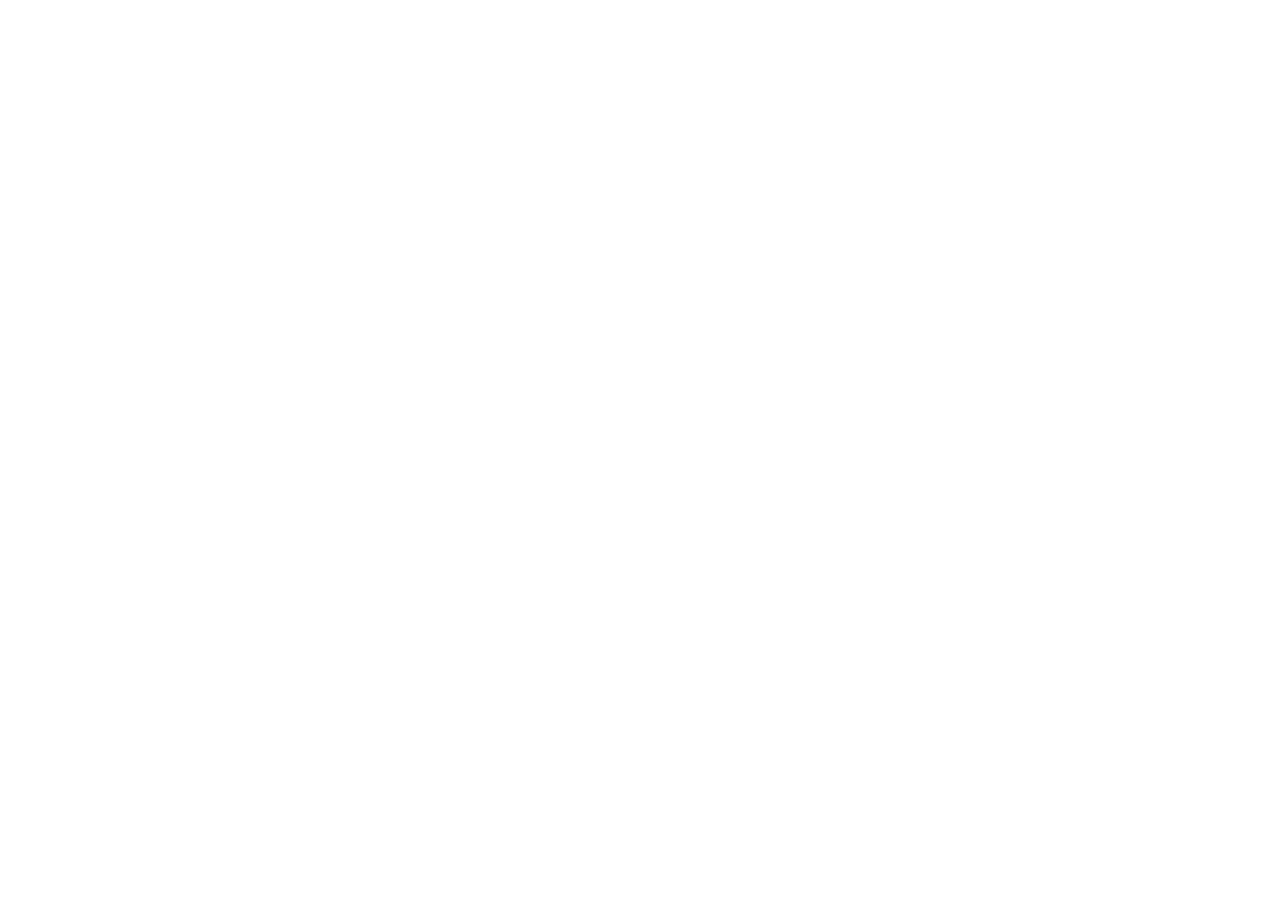
==== index.html @ fbfb3c3e "First Commit" ====
<!DOCTYPE html>
<html lang="en">
<head>
    <meta charset="UTF-8">
    <meta http-equiv="X-UA-Compatible" content="IE=edge">
    <meta name="viewport" content="width=device-width, initial-scale=1.0">
    <title>Document</title>
</head>
<body>
    
</body>
</html>
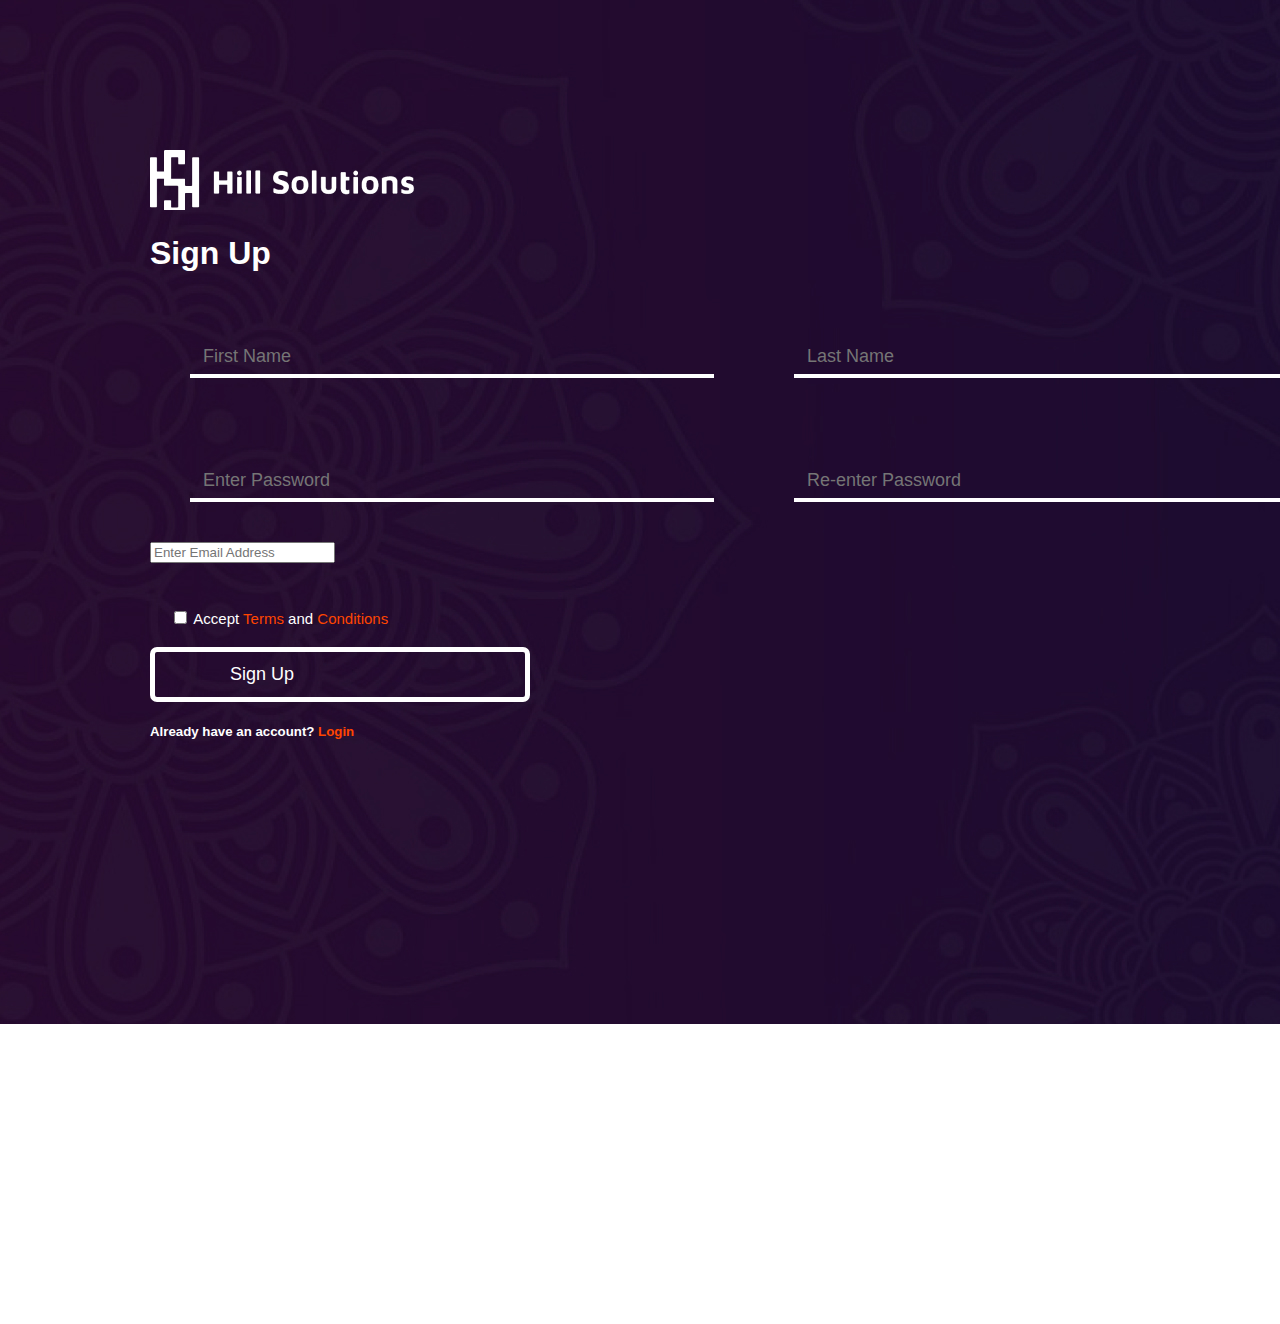
==== commit d241c37b: "SignUp Page" ====
--- a/index.html
+++ b/index.html
@@ -1,12 +1,63 @@
 <!DOCTYPE html>
-<html lang="en">
-<head>
-    <meta charset="UTF-8">
-    <meta http-equiv="X-UA-Compatible" content="IE=edge">
-    <meta name="viewport" content="width=device-width, initial-scale=1.0">
-    <title>Document</title>
-</head>
-<body>
-    
-</body>
-</html>+<html>
+    <head>
+        <title> FIGMA MOCKUP</title>
+        <link rel="stylesheet" href="style2.css">
+    </head>
+
+    <body>
+        <div class="top">
+        <img src="logo.png" alt="img" class="top-img">
+        </div>
+
+        <div class="signup">
+
+            <h1>Sign Up</h1>
+        
+            <form>
+            <div class="form-details">  
+                
+            <div class="spaced-items">
+
+            <div class="textbox">
+                <input type="text" placeholder="First Name" name="" value="">
+            </div>
+        
+            <div class="textbox">
+                <input type="text" placeholder="Last Name" name="" value="">
+            </div>
+
+            <div class="textbox">
+                <input type="text" placeholder="Enter Password" name="" value="">
+            </div>
+
+            <div class="textbox">
+                <input type="text" placeholder="Re-enter Password" name="" value="">
+            </div>
+
+            </div>
+
+            <div class="textbox1">
+                <input type="text" placeholder="Enter Email Address" name="" value="">
+            </div>
+
+            <div class="terms">
+                <label>
+                    <input type="checkbox" id="box">
+                    Accept <span class="color">Terms</span> and <span class="color">Conditions </span> 
+                </label>
+            </div>
+
+            <div class="signup2">
+                <input type="button" class="button" value="Sign Up">
+            </div>
+
+            <h5>Already have an account? <span class="color">  Login</span></h5>
+        
+        </div>
+        </form>
+        
+    </div>
+    </body>
+
+</html>
--- a/style2.css
+++ b/style2.css
@@ -0,0 +1,83 @@
+body{
+    background: url(Rectangle\ 1.jpg);
+    background-repeat: no-repeat;
+    background-position: absolute;
+    width: 1440px;
+    height: 1024px;
+    justify-content: center;
+    align-items: center;
+    margin: 100px 100px 100px;
+    padding: 50px;
+    font-family: -apple-system, BlinkMacSystemFont, 'Segoe UI', Roboto, Oxygen, Ubuntu, Cantarell, 'Open Sans', 'Helvetica Neue', sans-serif
+}
+
+h1{
+    color: #ffffff;
+}
+h5{
+    color: #ffffff;
+}
+.signup{
+    margin: 0px;
+    padding-right: 0;
+}
+.form-details{
+
+}
+
+.textbox{
+    color: #959595;
+    width: 35%;
+    overflow: hidden;
+    font-size: 25px;
+    padding: 5px 10px;
+    margin: 40px ;
+    border-bottom: 4px solid #ffffff;
+}
+
+.textbox input{
+    border: none;
+    outline: none;
+    background: none;
+    color: #959595;
+    font-size: large;
+    width: 200px;
+    margin: 1px;
+}
+
+.terms{
+    padding: 20px;
+    margin-top: 25px;
+    font-size: 15px;
+    color: #ffffff;
+}
+
+span.color{
+    color: orangered;
+}
+
+.spaced-items{
+    display: flex;
+    flex-wrap: wrap;
+}
+
+.signup2{
+    color: #ffffff;
+    width: 25%;
+    background: none;
+    border: 5px solid #ffffff;
+    border-radius: 7px;
+    padding: 5px;
+}
+
+.signup2 input{
+    border: none;
+    outline: none;
+    background: none;
+    color: #ffffff;
+    font-size: large;
+    width: 200px;
+    margin: 2px;
+    padding: 5px;
+    text-align: center;
+}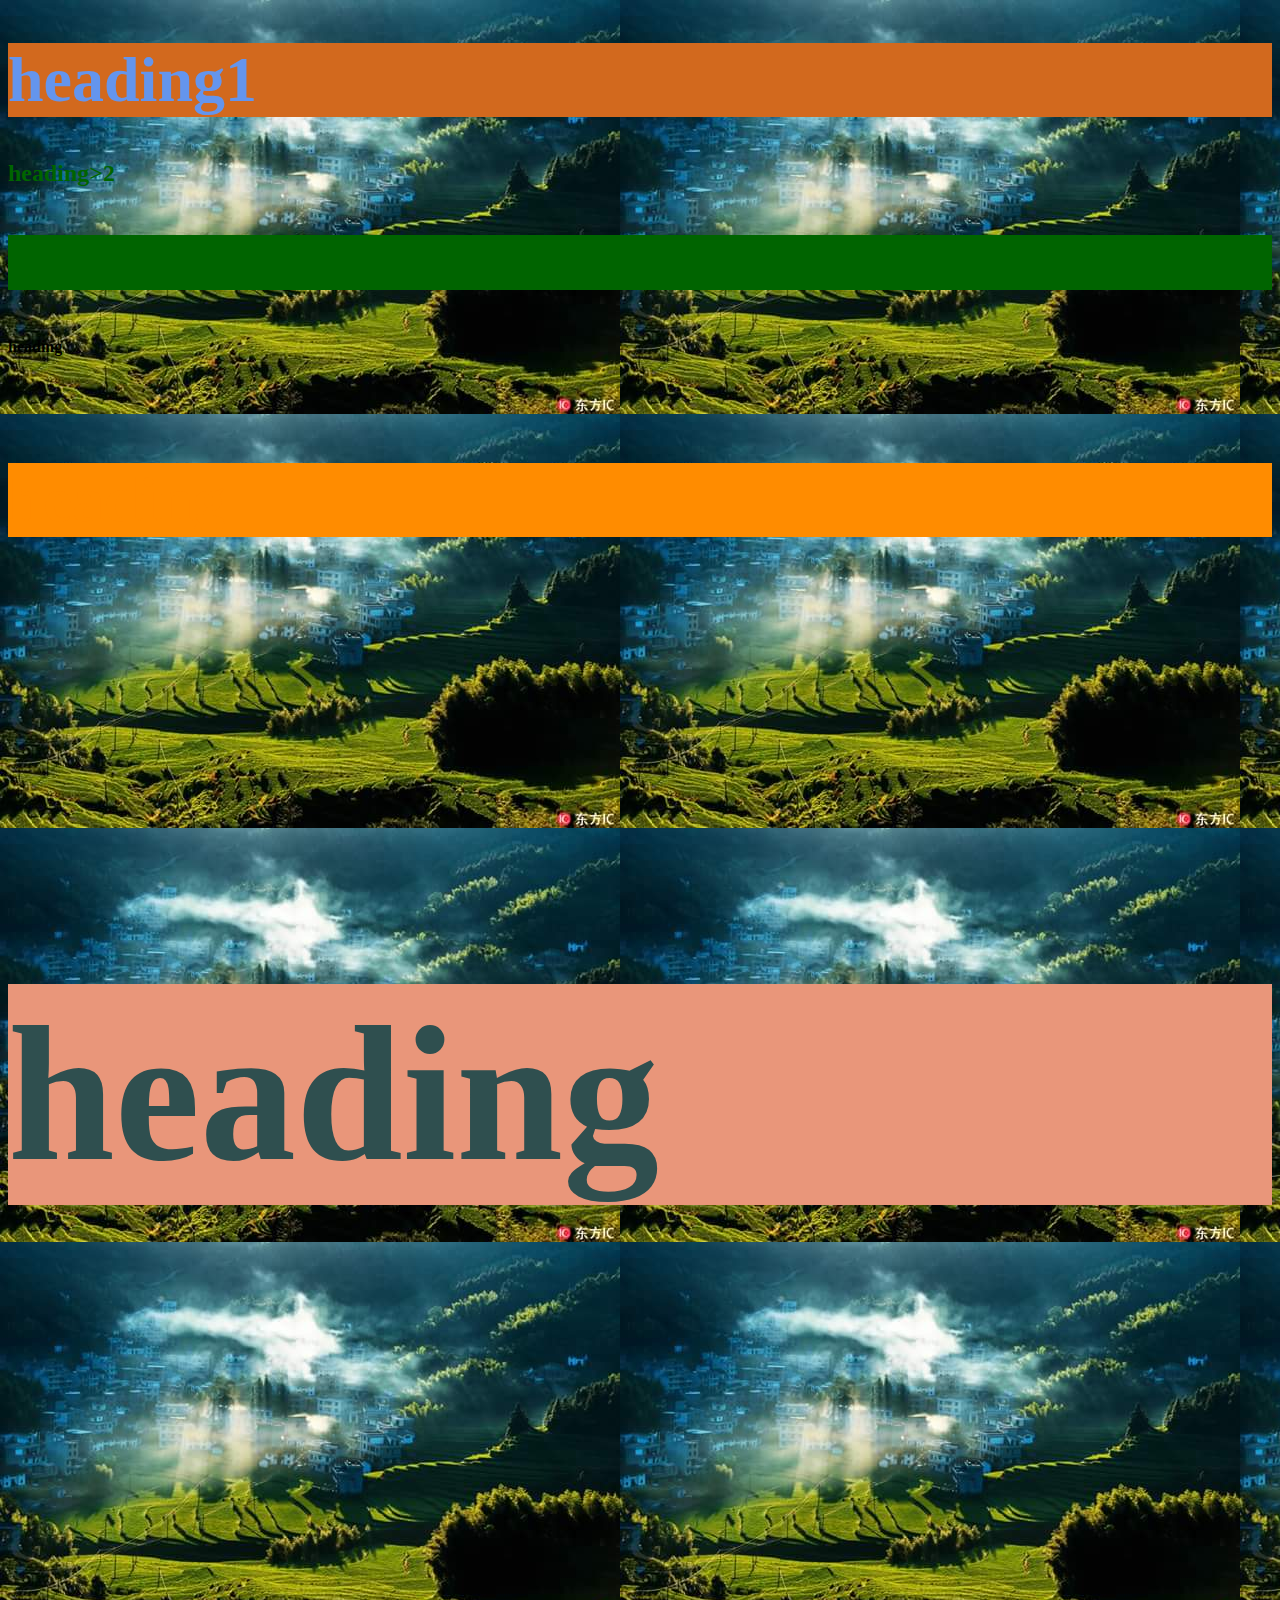
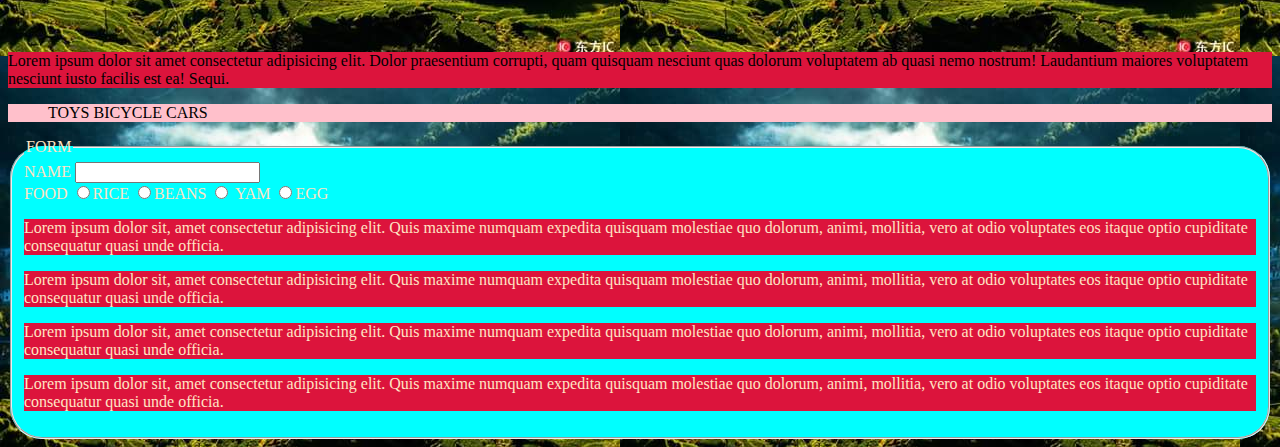
==== commit 8636abd7: "first commit" ====
--- a/index.html
+++ b/index.html
@@ -1,63 +1,47 @@
+<!DOCTPE html>
 <!DOCTYPE html>
-<html>
-    <head>
-        <title> FIGMA MOCKUP</title>
-        <link rel="stylesheet" href="style2.css">
-    </head>
+<html lang="en">
+<head>
+    <meta charset="UTF-8">
+    <meta http-equiv="X-UA-Compatible" content="IE=edge">
+    <meta name="viewport" content="width=device-width, initial-scale=1.0">
+    <title>Document</title>
+    <link rel="stylesheet" href="index.css">
+</head>
+<body>
+    <h1>heading1</h1>
+    <h2>heading>2</h2>
+    <h3>heading</h3>
+    <h4>heading</h4>
+    <h5>heading</h5>
+    <h6>heading</h6>
 
-    <body>
-        <div class="top">
-        <img src="logo.png" alt="img" class="top-img">
-        </div>
-
-        <div class="signup">
-
-            <h1>Sign Up</h1>
-        
-            <form>
-            <div class="form-details">  
-                
-            <div class="spaced-items">
-
-            <div class="textbox">
-                <input type="text" placeholder="First Name" name="" value="">
-            </div>
-        
-            <div class="textbox">
-                <input type="text" placeholder="Last Name" name="" value="">
-            </div>
-
-            <div class="textbox">
-                <input type="text" placeholder="Enter Password" name="" value="">
-            </div>
-
-            <div class="textbox">
-                <input type="text" placeholder="Re-enter Password" name="" value="">
-            </div>
-
-            </div>
-
-            <div class="textbox1">
-                <input type="text" placeholder="Enter Email Address" name="" value="">
-            </div>
-
-            <div class="terms">
-                <label>
-                    <input type="checkbox" id="box">
-                    Accept <span class="color">Terms</span> and <span class="color">Conditions </span> 
-                </label>
-            </div>
-
-            <div class="signup2">
-                <input type="button" class="button" value="Sign Up">
-            </div>
-
-            <h5>Already have an account? <span class="color">  Login</span></h5>
-        
-        </div>
-        </form>
-        
-    </div>
-    </body>
-
-</html>
+    <p>Lorem ipsum dolor sit amet consectetur adipisicing elit. Dolor praesentium corrupti, quam quisquam nesciunt quas dolorum voluptatem ab quasi nemo nostrum! Laudantium maiores voluptatem nesciunt iusto facilis est ea! Sequi.</p>
+    
+    <ul>
+        <li>TOYS</li>
+        <LI>BICYCLE </LI>
+        <li>CARS</li>
+    </ul>
+    <fieldset>
+        <legend>FORM</legend>
+    
+    <form >
+        <label for="name">NAME</label>
+        <input type="text" id=name name="" id="">
+    
+    <br>
+    
+    <label for="food">FOOD</label>
+    <label ><input type="radio" name="food "value="fice ">RICE</label>
+    <label ><input type="radio" name="food" value="beans" >BEANS</label>
+    <label ><input type="radio" name="food "value="yam"> YAM</label>
+    <label ><input type="radio" name="food "value="egg">EGG </label>
+</form>
+<p>Lorem ipsum dolor sit, amet consectetur adipisicing elit. Quis maxime numquam expedita quisquam molestiae quo dolorum, animi, mollitia, vero at odio voluptates eos itaque optio cupiditate consequatur quasi unde officia.</p>
+<p>Lorem ipsum dolor sit, amet consectetur adipisicing elit. Quis maxime numquam expedita quisquam molestiae quo dolorum, animi, mollitia, vero at odio voluptates eos itaque optio cupiditate consequatur quasi unde officia.</p>
+<p>Lorem ipsum dolor sit, amet consectetur adipisicing elit. Quis maxime numquam expedita quisquam molestiae quo dolorum, animi, mollitia, vero at odio voluptates eos itaque optio cupiditate consequatur quasi unde officia.</p>
+<p>Lorem ipsum dolor sit, amet consectetur adipisicing elit. Quis maxime numquam expedita quisquam molestiae quo dolorum, animi, mollitia, vero at odio voluptates eos itaque optio cupiditate consequatur quasi unde officia.</p>
+    </fieldset>
+</body>
+</html>--- a/index.css
+++ b/index.css
@@ -0,0 +1,53 @@
+body{
+    background-image: url('mine.jpg')
+}
+h1{
+    background-color: chocolate;
+    font-size: 4em;
+    color: cornflowerblue;
+}
+h2{
+    background-image: ;
+color: darkgreen;
+
+font-size: 1.5em;}
+h3{
+    background-color: darkgreen;
+    font-size: 3em;
+    color: darkgreen;
+}
+
+h4{}
+h5{
+    background-color: darkorange;
+    font-size: 4em;
+    color: darkorange;
+}
+h6{
+    background-color: darksalmon;
+    font-size: 12em;
+    color: darkslategrey;
+}
+p{
+   
+    background-color: crimson;
+}
+ul{
+    background-color: pink;
+}
+ul li{
+    display: inline-block;
+}
+fieldset{
+    background-color: aqua;
+    color: bisque;
+    border-radius: 2em;
+}
+label.field{
+    line-height: 2em;
+    font-family: monospace;
+    border-radius: 2em;
+}
+.form{
+    background-color: crimson;
+}
